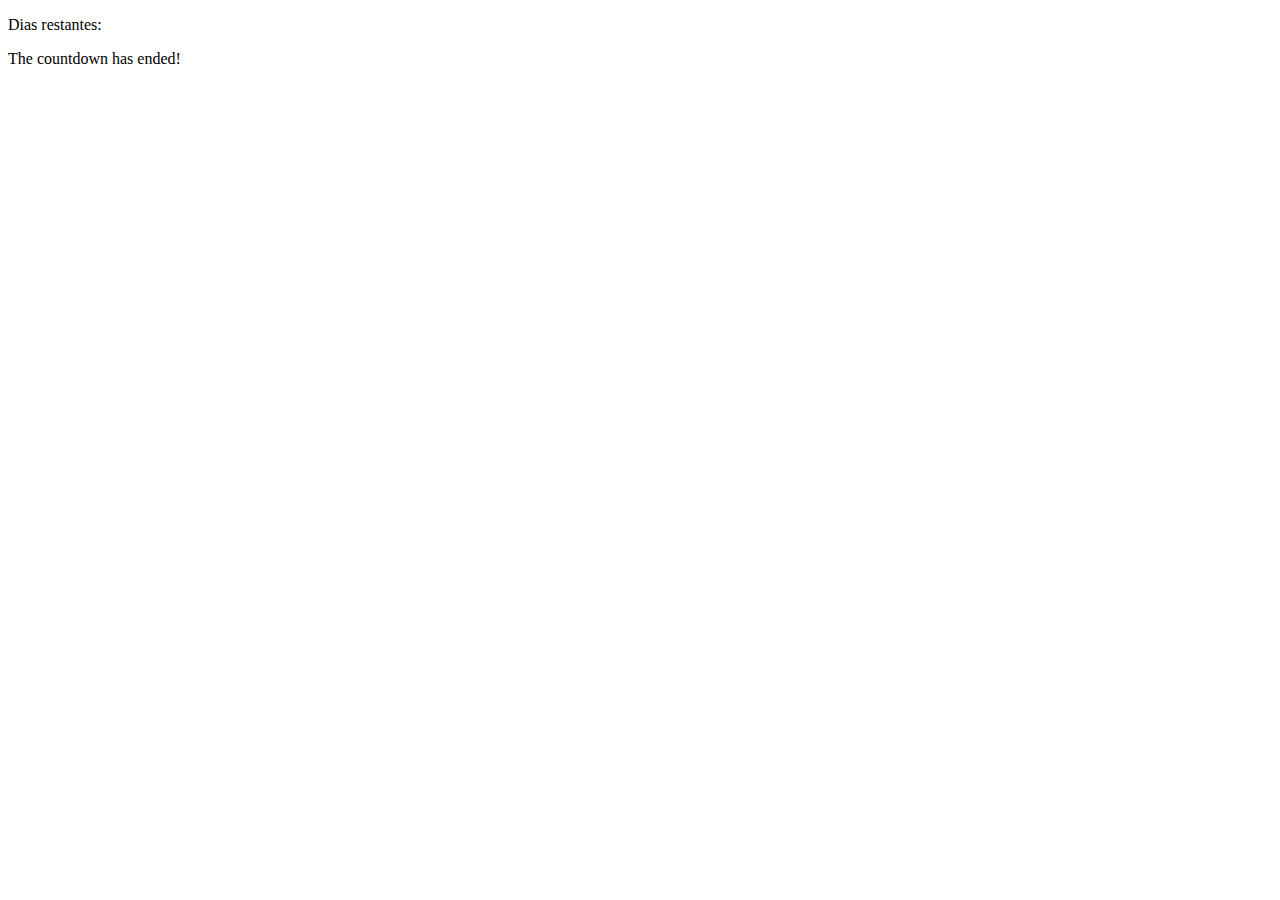
==== index.html @ 2b73c891 "alterando titulo" ====
<!DOCTYPE html>
<html lang="pt-br">

<head>
    <meta charset="UTF-8">
    <meta name="viewport" content="width=device-width, initial-scale=1.0">
    <title>Contador Regressivo de Dias</title>
</head>

<body>
    <div id="countdown">
        <p id="countdown__text">Dias restantes: </p>
        <p id="time-remaining"></p>
    </div>

    <script src="script.js"></script>
</body>

</html>
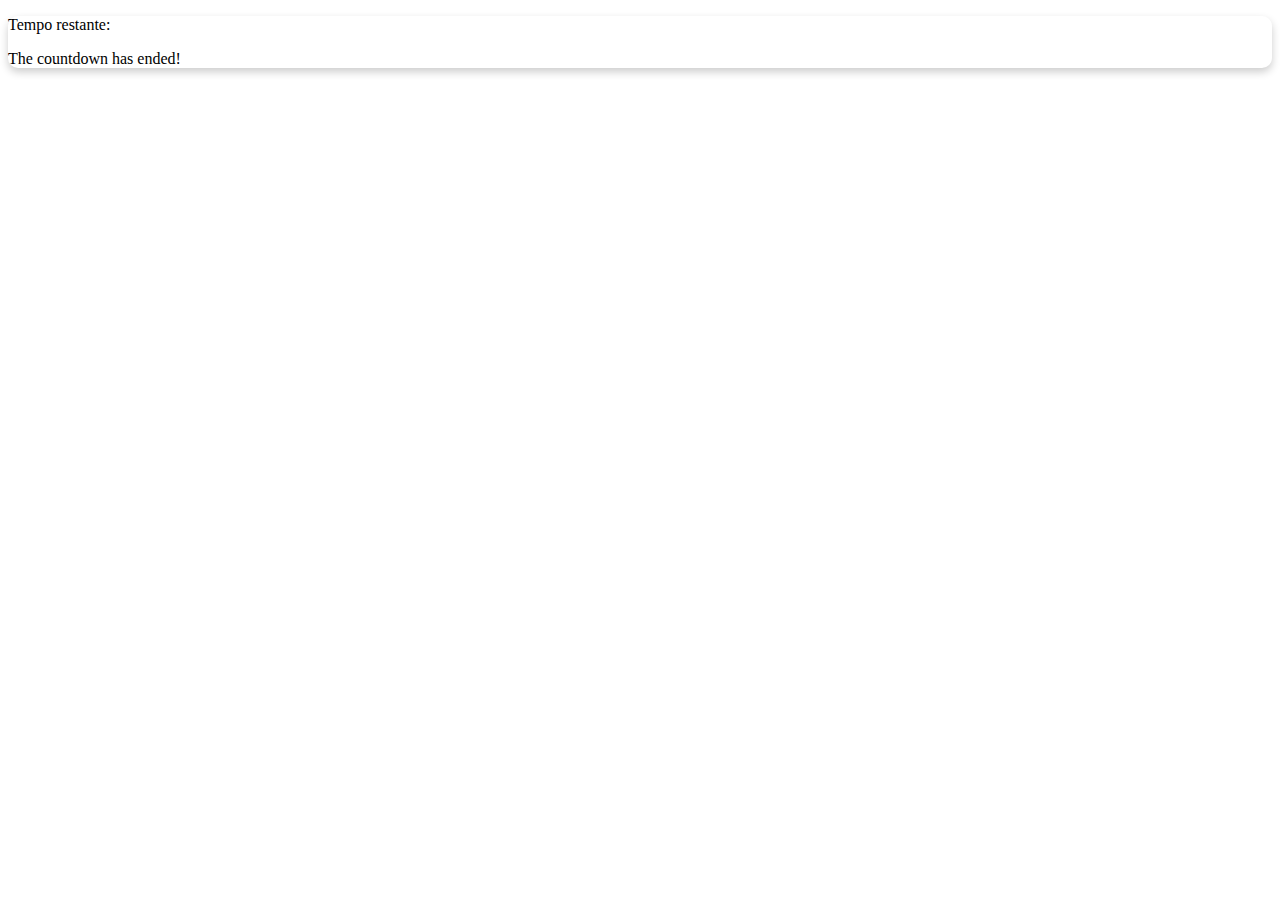
==== commit 9439abcf: "pagina de erro e estilizando contador" ====
--- a/index.html
+++ b/index.html
@@ -5,12 +5,18 @@
     <meta charset="UTF-8">
     <meta name="viewport" content="width=device-width, initial-scale=1.0">
     <title>Contador Regressivo de Dias</title>
+    <link href="https://cdn.jsdelivr.net/npm/bootstrap@5.0.2/dist/css/bootstrap.min.css" rel="stylesheet"
+        integrity="sha384-EVSTQN3/azprG1Anm3QDgpJLIm9Nao0Yz1ztcQTwFspd3yD65VohhpuuCOmLASjC" crossorigin="anonymous">
+    <link rel="stylesheet" href="style.css">
 </head>
 
-<body>
-    <div id="countdown">
-        <p id="countdown__text">Dias restantes: </p>
-        <p id="time-remaining"></p>
+<body class="d-flex justify-content-center align-items-center min-vh-100 bg-light">
+
+    <div class="card text-center" id="countdown" style="border-radius: 10px; box-shadow: 0 4px 8px rgba(0, 0, 0, 0.2);">
+        <div class="card-body">
+            <p id="countdown__text" class="fs-3 text-primary">Tempo restante:</p>
+            <div id="time-remaining" class="fs-1"></div>
+        </div>
     </div>
 
     <script src="script.js"></script>
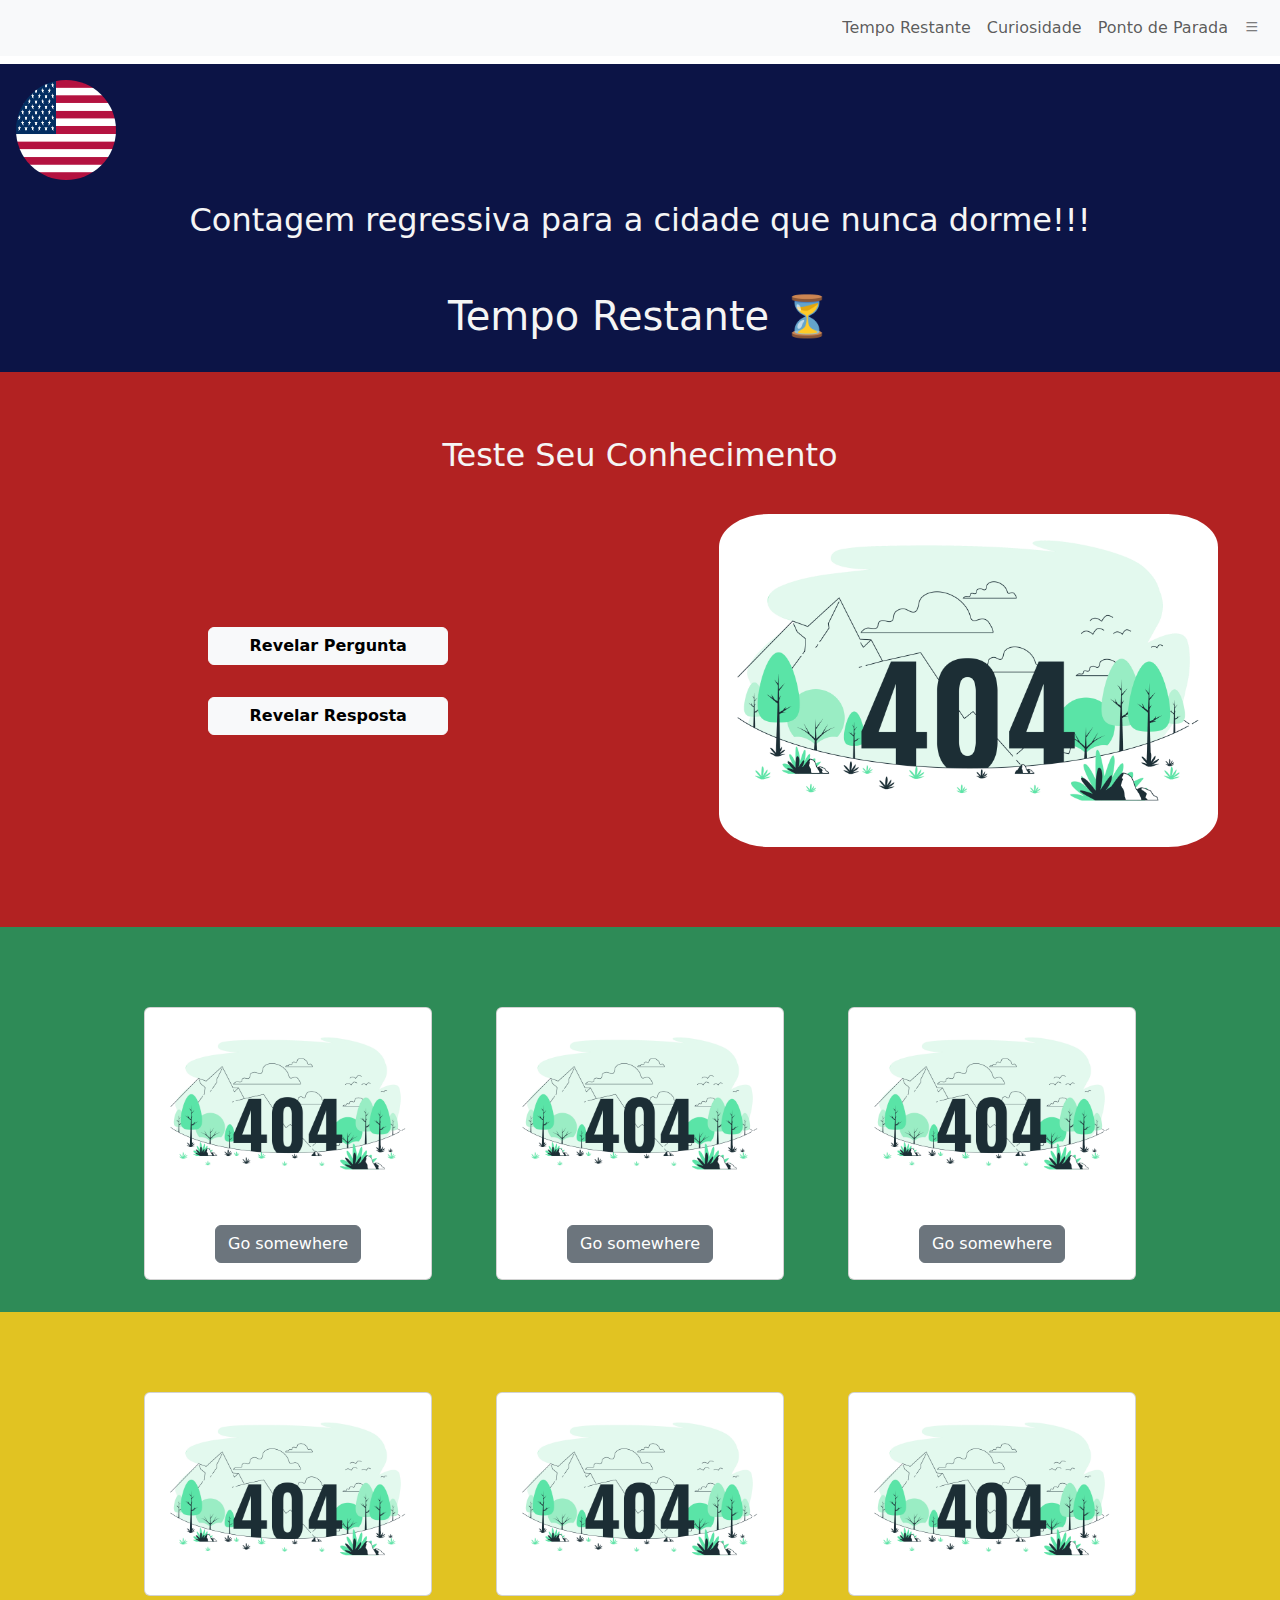
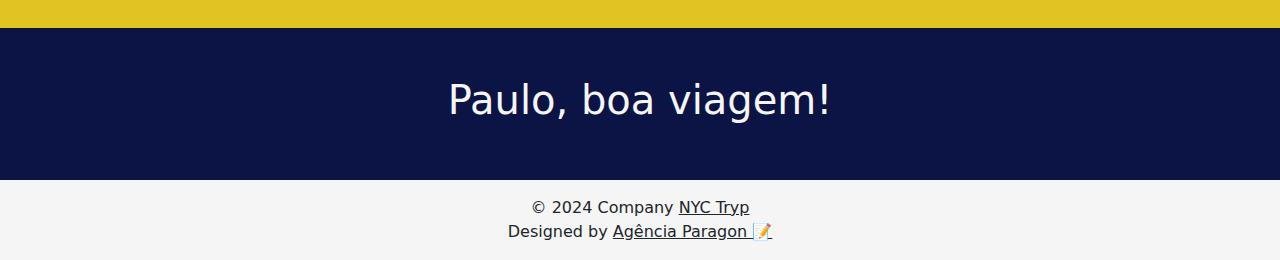
==== commit 95c8f243: "refactor" ====
--- a/index.html
+++ b/index.html
@@ -1,25 +1,138 @@
 <!DOCTYPE html>
-<html lang="pt-br">
+<html lang="en">
 
 <head>
     <meta charset="UTF-8">
     <meta name="viewport" content="width=device-width, initial-scale=1.0">
-    <title>Contador Regressivo de Dias</title>
-    <link href="https://cdn.jsdelivr.net/npm/bootstrap@5.0.2/dist/css/bootstrap.min.css" rel="stylesheet"
-        integrity="sha384-EVSTQN3/azprG1Anm3QDgpJLIm9Nao0Yz1ztcQTwFspd3yD65VohhpuuCOmLASjC" crossorigin="anonymous">
+    <title>Exemplo de Menu</title>
+    <!-- Bootstrap CSS -->
+    <link href="https://cdn.jsdelivr.net/npm/bootstrap@5.3.3/dist/css/bootstrap.min.css" rel="stylesheet"
+        integrity="sha384-QWTKZyjpPEjISv5WaRU9OFeRpok6YctnYmDr5pNlyT2bRjXh0JMhjY6hW+ALEwIH" crossorigin="anonymous">
+    <!-- Bootstrap Icon  -->
+    <link rel="stylesheet" href="https://cdn.jsdelivr.net/npm/bootstrap-icons@1.11.3/font/bootstrap-icons.min.css">
     <link rel="stylesheet" href="style.css">
 </head>
 
-<body class="d-flex justify-content-center align-items-center min-vh-100 bg-light">
+<body>
 
-    <div class="card text-center" id="countdown" style="border-radius: 10px; box-shadow: 0 4px 8px rgba(0, 0, 0, 0.2);">
-        <div class="card-body">
-            <p id="countdown__text" class="fs-3 text-primary">Tempo restante:</p>
-            <div id="time-remaining" class="fs-1"></div>
+    <!-- Navbar Inicio-->
+    <nav class="navbar fixed-top justify-content navbar-expand-lg navbar-light bg-light">
+        <div class="container-fluid justify-content-end">
+            <button class="navbar-toggler" type="button" data-bs-toggle="collapse" data-bs-target="#navbarNavAltMarkup"
+                aria-controls="navbarNavAltMarkup" aria-expanded="false" aria-label="Toggle navigation">
+                <span class="navbar-toggler-icon"></span>
+            </button>
+            <div class="collapse navbar-collapse" id="navbarNavAltMarkup">
+                <div class="navbar-nav ms-auto"> <!-- Adicionado ms-auto aqui -->
+                    <a class="nav-link" href="#divConteudo1">Tempo Restante</a>
+                    <a class="nav-link" href="#divConteudo2">Curiosidade</a>
+                    <a class="nav-link" href="#divConteudo3">Ponto de Parada</a>
+                    <a class="nav-link" href="#pontoDeParada"><i class="bi bi-list"></i></a>
+
+                </div>
+            </div>
+        </div>
+    </nav>
+    <!-- Navbar Fim-->
+    <!-- Conteúdo 1 Inicio -->
+
+    <div id="divConteudo1">
+        <div id="divConteudo1_foto">
+            <img src="assets/flag.png" alt="imagem bandeira">
+        </div>
+        <div id="divConteudo1_paragrafo">
+            <p>Contagem regressiva para a cidade que nunca dorme!!!</p>
+        </div>
+        <div id="divConteudo1_TempoRestante">
+            <div>
+                <h1>Tempo Restante ⏳</h1>
+            </div>
+        </div>
+    </div>
+    <!-- Conteúdo 1 Fim -->
+
+    <!-- Conteúdo 2 Inicio -->
+
+    <div id="divConteudo2">
+        <div>
+            <h2>Teste Seu Conhecimento</h2>
+        </div>
+        <div id="divConteudo2_QA">
+            <div id="divConteudo2_QA_Botoes">
+                <button type="button" class="btn btn-light">Revelar Pergunta</button>
+                <button type="button" class="btn btn-light">Revelar Resposta</button>
+
+            </div>
+            <div id="divConteudo2_QA_Img">
+                <img src="assets/404.jpg" alt="">
+            </div>
+        </div>
+    </div>
+    <!-- Conteúdo 2 Fim -->
+
+    <!-- Conteúdo 3 Inicio -->
+
+    <div id="divConteudo3">
+        <div class="card" style="width: 18rem;">
+            <img src="assets/404.jpg" class="card-img-top" alt="...">
+            <div class="card-body">
+                <a href="#" class="btn btn-secondary">Go somewhere</a>
+            </div>
+        </div>
+        <div class="card" style="width: 18rem;">
+            <img src="assets/404.jpg" class="card-img-top" alt="...">
+            <div class="card-body">
+                <a href="#" class="btn btn-secondary">Go somewhere</a>
+            </div>
+        </div>
+        <div class="card" style="width: 18rem;">
+            <img src="assets/404.jpg" class="card-img-top" alt="...">
+            <div class="card-body">
+                <a href="#" class="btn btn-secondary">Go somewhere</a>
+            </div>
         </div>
     </div>
 
-    <script src="script.js"></script>
+    <!-- Conteúdo 3 Fim -->
+
+    <!-- Conteúdo 4 Inicio -->
+    <div id="divConteudo4">
+        <div class="card" style="width: 18rem;">
+            <img src="assets/404.jpg" class="card-img-top" alt="...">
+        </div>
+        <div class="card" style="width: 18rem;">
+            <img src="assets/404.jpg" class="card-img-top" alt="...">
+        </div>
+        <div class="card" style="width: 18rem;">
+            <img src="assets/404.jpg" class="card-img-top" alt="...">
+        </div>
+    </div>
+    <!-- Conteúdo 4 Fim -->
+
+    <!-- Conteúdo 5 Inicio -->
+    <div id="divConteudo5">
+        <h1>Paulo, boa viagem!</h1>
+    </div>
+    <!-- Conteúdo 5 Fim -->
+
+
+    <!-- Footer -->
+    <footer class="bg-light text-center text-lg-start" id>
+        <div class="text-center p-3" id="footer">
+            <div>
+                © 2024 Company
+                <a class="text-dark" href="https://github.com/ohenriques/deltanyc">NYC Tryp</a>
+            </div>
+            <div>Designed by
+                <a class="text-dark" href="https://www.instagram.com/agencia.paragon/"> Agência Paragon 📝</a>
+            </div>
+        </div>
+    </footer>
+
+    <!-- js import -->
+    <script src="https://cdn.jsdelivr.net/npm/bootstrap@5.3.3/dist/js/bootstrap.bundle.min.js"
+        integrity="sha384-YvpcrYf0tY3lHB60NNkmXc5s9fDVZLESaAA55NDzOxhy9GkcIdslK1eN7N6jIeHz"
+        crossorigin="anonymous"></script>
 </body>
 
 </html>--- a/style.css
+++ b/style.css
@@ -0,0 +1,172 @@
+@import url("https://cdn.jsdelivr.net/npm/bootstrap-icons@1.11.3/font/bootstrap-icons.min.css");
+
+body {
+    /* background-color: red; */
+}
+
+.fixed-nav {
+    position: fixed;
+    top: 0;
+    width: 100%;
+    z-index: 1000;
+}
+
+#divConteudo1 {
+    display: flex;
+    align-items: center;
+    flex-direction: column;
+    background-color: #0C1446;
+    margin-top: 4rem;
+}
+
+#divConteudo1_foto {
+    display: flex;
+    width: 100%;
+    /* background-color: pink; */
+}
+
+#divConteudo1_foto>img {
+    margin: 1rem;
+    border-radius: 50%;
+    width: 100px;
+    height: 100px;
+}
+
+#divConteudo1_paragrafo {
+    /* background-color: blue; */
+    font-size: 2rem;
+    color: whitesmoke;
+}
+
+#divConteudo1_TempoRestante>div>h1 {
+    margin-top: 2rem;
+    margin-bottom: 2rem;
+
+    color: whitesmoke;
+
+}
+
+#divConteudo2 {
+    display: flex;
+    align-items: center;
+    flex-direction: column;
+    background-color: #B22222;
+}
+
+#divConteudo2>div>h2 {
+    color: whitesmoke;
+    margin-top: 4rem;
+}
+
+#divConteudo2_QA {
+    background-color: #B22222;
+    display: flex;
+    flex-direction: row;
+    justify-content: space-between;
+    width: 100%;
+    margin-top: 2rem;
+    margin-bottom: 5rem;
+}
+
+#divConteudo2_QA_Botoes {
+    display: flex;
+    flex-direction: column;
+    justify-content: center;
+    align-items: center;
+    padding: 2rem;
+    width: 100%;
+
+}
+
+#divConteudo2_QA_Botoes>button {
+    margin: 1rem;
+    width: 15rem;
+    font-weight: bold;
+}
+
+#divConteudo2_QA_Img {
+    display: flex;
+    flex-direction: column;
+    justify-content: center;
+    align-items: center;
+    width: 100%;
+
+}
+
+#divConteudo2_QA_Img>img {
+    display: flex;
+    flex-direction: column;
+    justify-content: center;
+    align-items: center;
+    width: 80%;
+    border-radius: 10%;
+}
+
+#divConteudo3 {
+    display: flex;
+    align-items: center;
+    justify-content: center;
+    flex-direction: row;
+    background-color: #2E8B57;
+    padding-top: 3rem;
+}
+
+#divConteudo3>div {
+    display: flex;
+    flex-direction: column;
+    justify-content: center;
+    align-items: center;
+    margin: 2rem;
+}
+
+#divConteudo3>div>img {
+    border-radius: 10%;
+    padding: 1rem;
+}
+
+#divConteudo4 {
+    display: flex;
+    align-items: center;
+    justify-content: center;
+    flex-direction: row;
+    background-color: #E1C322;
+    padding-top: 3rem;
+}
+
+#divConteudo4>div {
+    display: flex;
+    flex-direction: column;
+    justify-content: center;
+    align-items: center;
+    margin: 2rem;
+}
+
+#divConteudo4>div>img {
+    border-radius: 10%;
+    padding: 1rem;
+}
+
+#divConteudo5{
+    display: flex;
+    align-items: center;
+    justify-content: center;
+    flex-direction: column;
+    background-color: #0C1446;
+    padding-top: 3rem;
+    padding-bottom: 3rem;
+    color: whitesmoke;
+
+}
+#footer{
+    background-color: whitesmoke;
+}
+
+#footer>div>a:hover{
+    text-decoration: none;
+    background-color: purple;
+}
+
+body.fixed-nav-padding {
+    padding-top: 60px;
+    /* Ajuste conforme a altura da sua navbar */
+}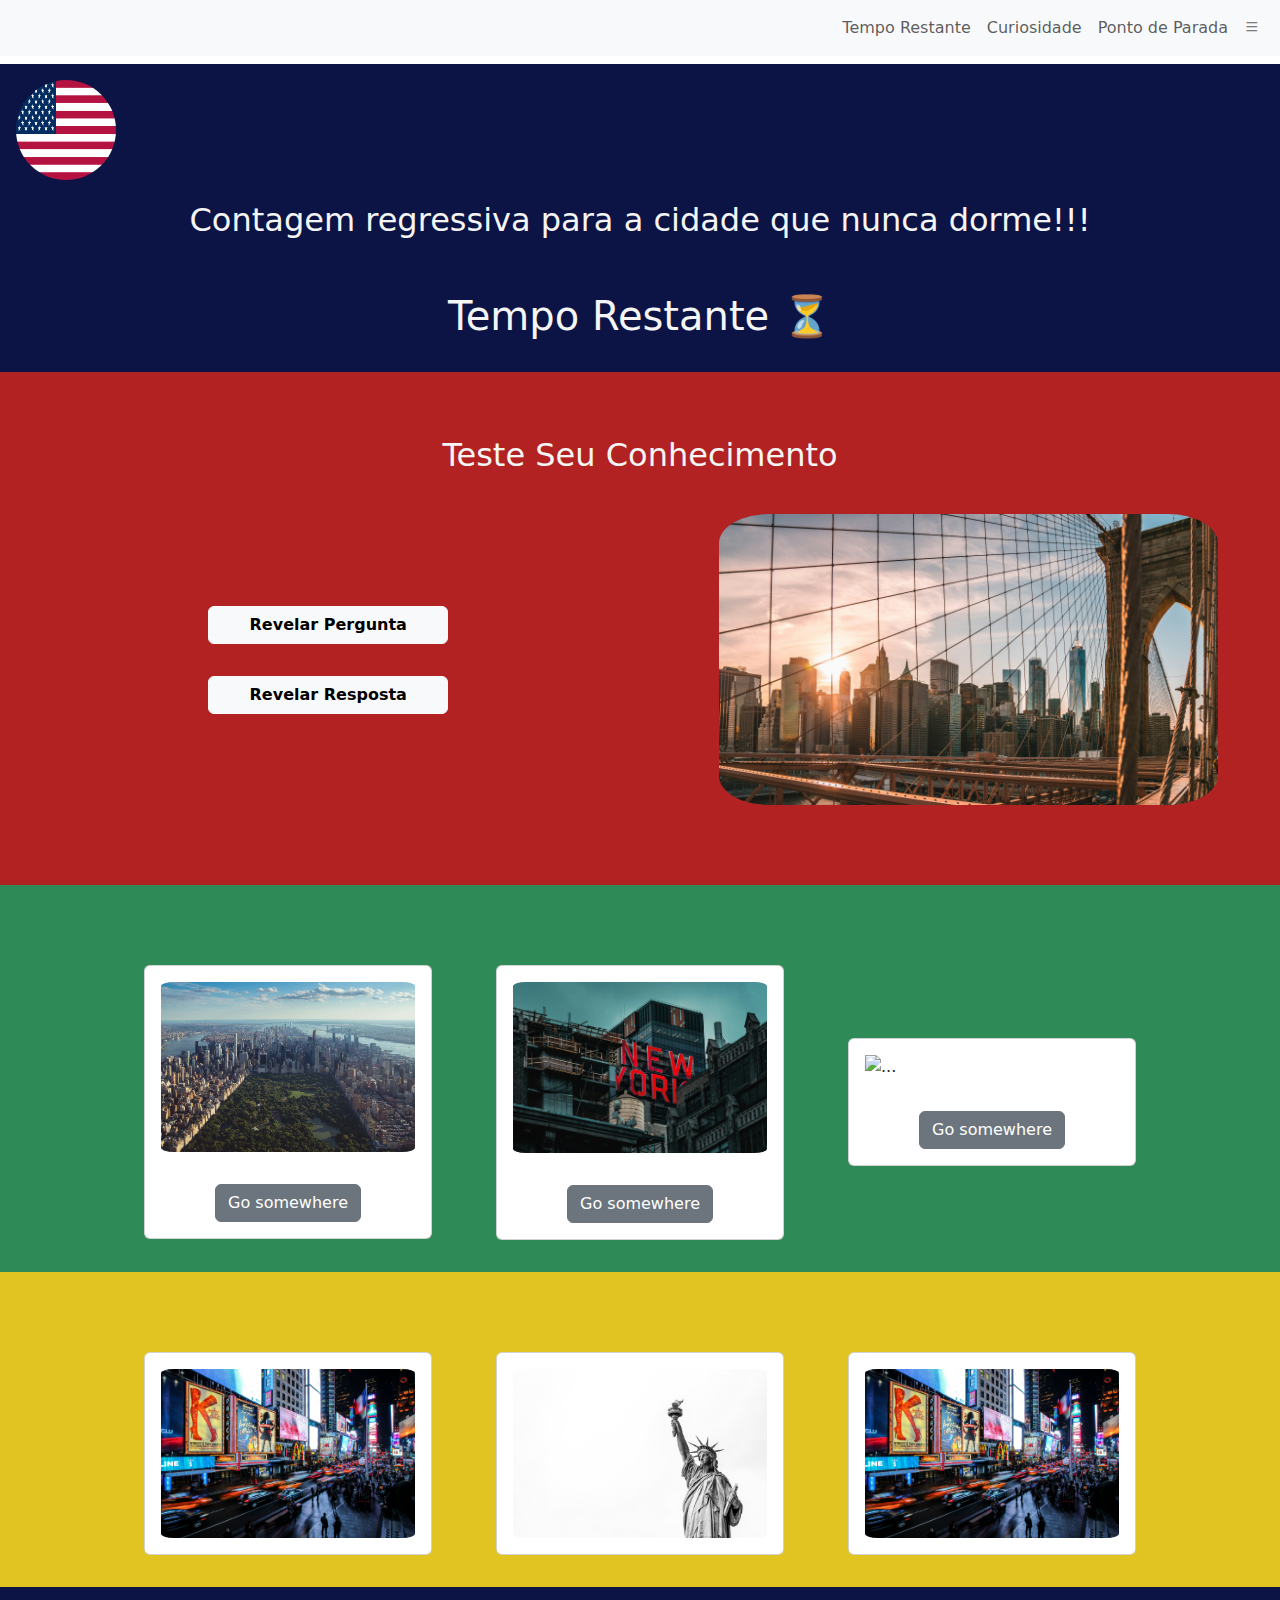
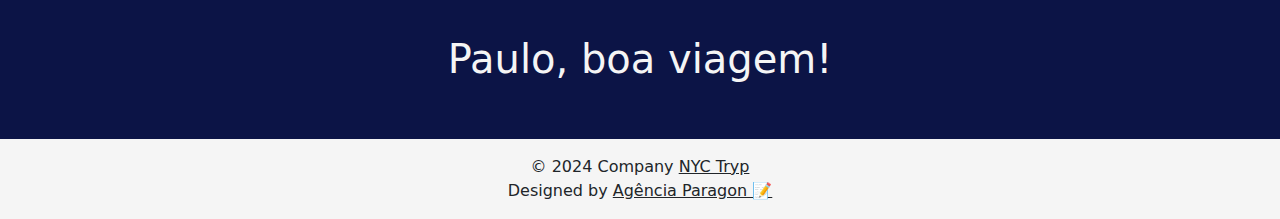
==== commit 2bbb8772: "update imgs" ====
--- a/index.html
+++ b/index.html
@@ -64,7 +64,7 @@
 
             </div>
             <div id="divConteudo2_QA_Img">
-                <img src="assets/404.jpg" alt="">
+                <img src="assets/img0.jpg" alt="">
             </div>
         </div>
     </div>
@@ -74,19 +74,19 @@
 
     <div id="divConteudo3">
         <div class="card" style="width: 18rem;">
-            <img src="assets/404.jpg" class="card-img-top" alt="...">
+            <img src="assets/img2.jpg" class="card-img-top" alt="...">
             <div class="card-body">
                 <a href="#" class="btn btn-secondary">Go somewhere</a>
             </div>
         </div>
         <div class="card" style="width: 18rem;">
-            <img src="assets/404.jpg" class="card-img-top" alt="...">
+            <img src="assets/img3.jpg" class="card-img-top" alt="...">
             <div class="card-body">
                 <a href="#" class="btn btn-secondary">Go somewhere</a>
             </div>
         </div>
         <div class="card" style="width: 18rem;">
-            <img src="assets/404.jpg" class="card-img-top" alt="...">
+            <img src="assets/img5.jpg" class="card-img-top" alt="...">
             <div class="card-body">
                 <a href="#" class="btn btn-secondary">Go somewhere</a>
             </div>
@@ -98,13 +98,13 @@
     <!-- Conteúdo 4 Inicio -->
     <div id="divConteudo4">
         <div class="card" style="width: 18rem;">
-            <img src="assets/404.jpg" class="card-img-top" alt="...">
+            <img src="assets/img7.jpg" class="card-img-top" alt="...">
         </div>
         <div class="card" style="width: 18rem;">
-            <img src="assets/404.jpg" class="card-img-top" alt="...">
+            <img src="assets/img8.jpg" class="card-img-top" alt="...">
         </div>
         <div class="card" style="width: 18rem;">
-            <img src="assets/404.jpg" class="card-img-top" alt="...">
+            <img src="assets/img7.jpg" class="card-img-top" alt="...">
         </div>
     </div>
     <!-- Conteúdo 4 Fim -->
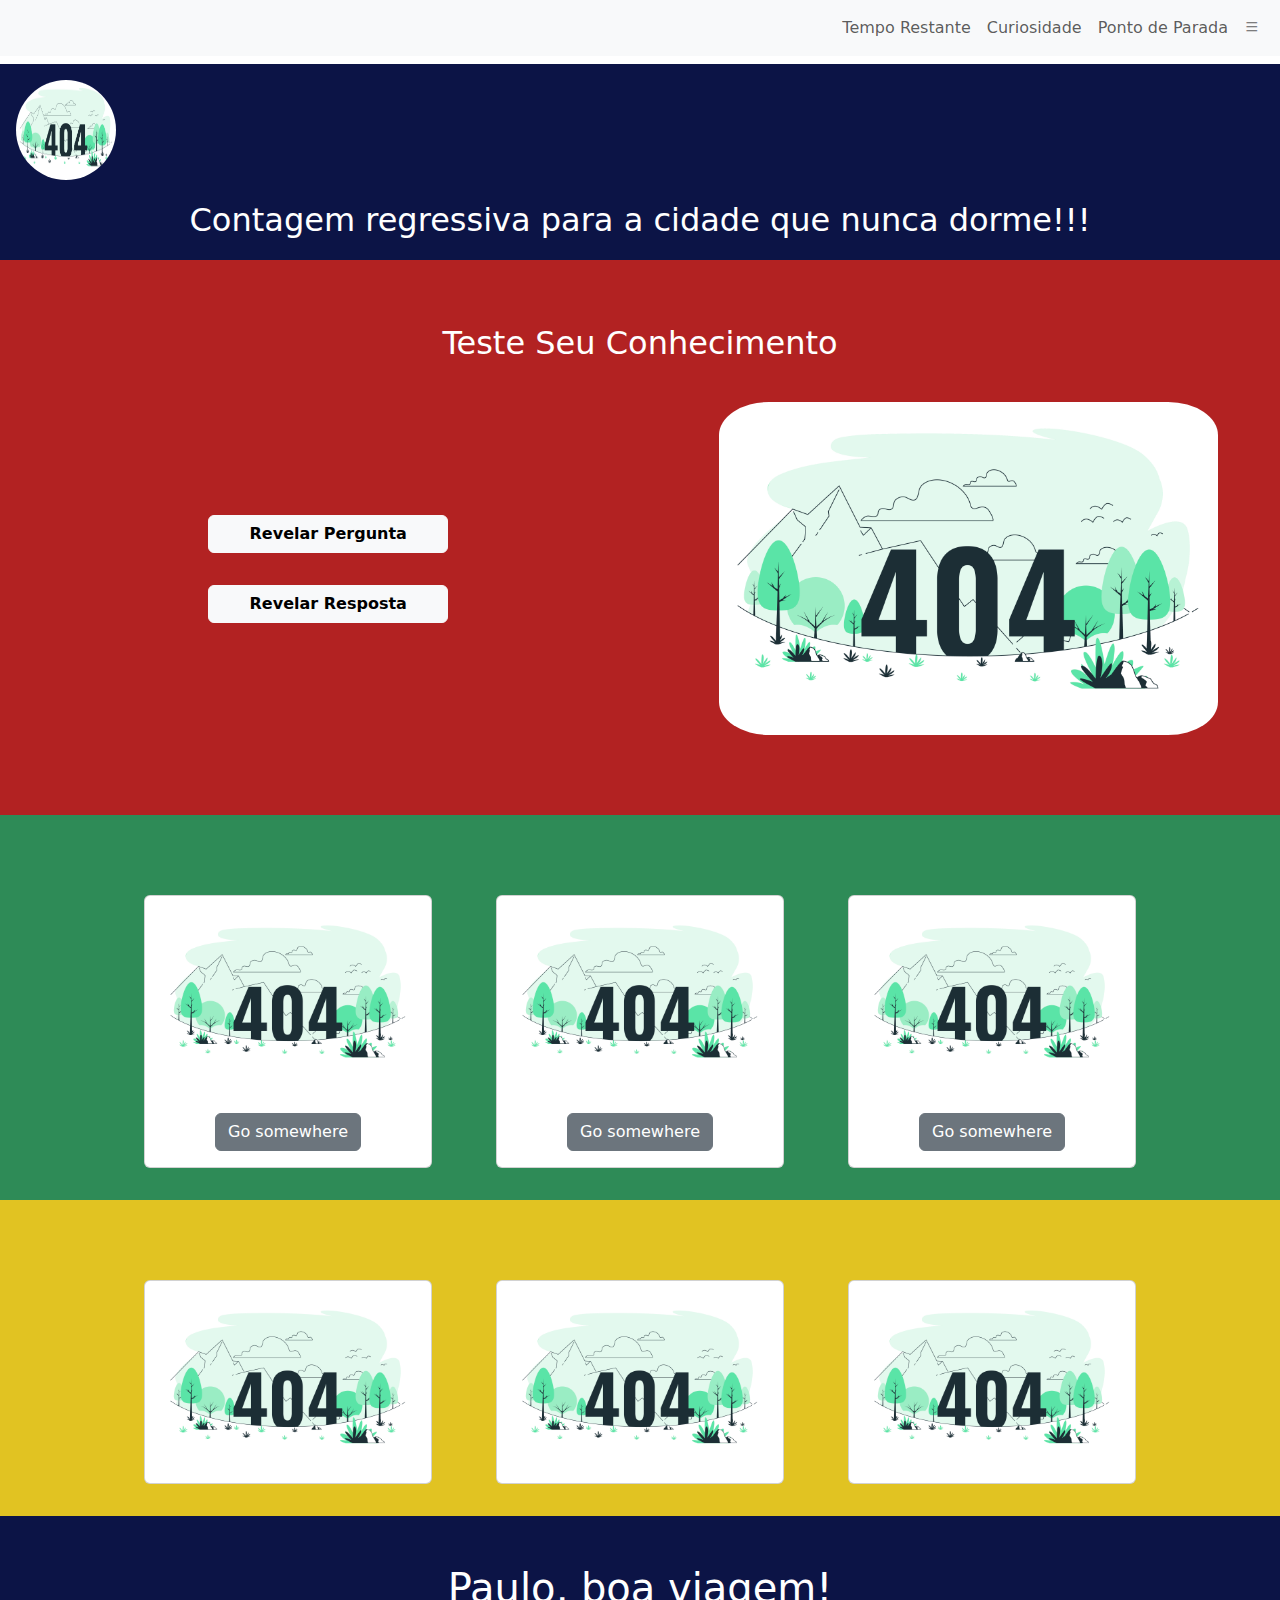
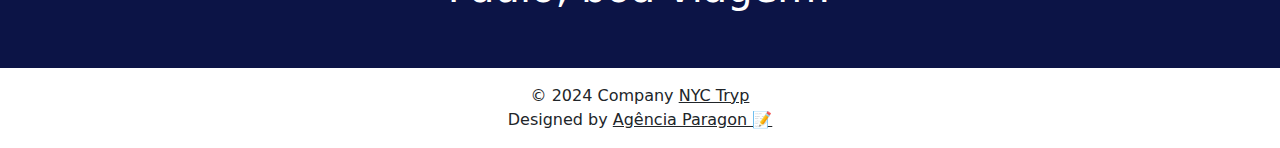
==== commit 1f8d3c05: "removendo as imgs" ====
--- a/index.html
+++ b/index.html
@@ -38,14 +38,13 @@
 
     <div id="divConteudo1">
         <div id="divConteudo1_foto">
-            <img src="assets/flag.png" alt="imagem bandeira">
+            <img src="assets/404.jpg" alt="imagem bandeira">
         </div>
         <div id="divConteudo1_paragrafo">
             <p>Contagem regressiva para a cidade que nunca dorme!!!</p>
         </div>
         <div id="divConteudo1_TempoRestante">
             <div>
-                <h1>Tempo Restante ⏳</h1>
             </div>
         </div>
     </div>
@@ -64,7 +63,7 @@
 
             </div>
             <div id="divConteudo2_QA_Img">
-                <img src="assets/img0.jpg" alt="">
+                <img src="assets/404.jpg" alt="">
             </div>
         </div>
     </div>
@@ -74,19 +73,19 @@
 
     <div id="divConteudo3">
         <div class="card" style="width: 18rem;">
-            <img src="assets/img2.jpg" class="card-img-top" alt="...">
+            <img src="assets/404.jpg" class="card-img-top" alt="...">
             <div class="card-body">
                 <a href="#" class="btn btn-secondary">Go somewhere</a>
             </div>
         </div>
         <div class="card" style="width: 18rem;">
-            <img src="assets/img3.jpg" class="card-img-top" alt="...">
+            <img src="assets/404.jpg" class="card-img-top" alt="...">
             <div class="card-body">
                 <a href="#" class="btn btn-secondary">Go somewhere</a>
             </div>
         </div>
         <div class="card" style="width: 18rem;">
-            <img src="assets/img5.jpg" class="card-img-top" alt="...">
+            <img src="assets/404.jpg" class="card-img-top" alt="...">
             <div class="card-body">
                 <a href="#" class="btn btn-secondary">Go somewhere</a>
             </div>
@@ -98,13 +97,13 @@
     <!-- Conteúdo 4 Inicio -->
     <div id="divConteudo4">
         <div class="card" style="width: 18rem;">
-            <img src="assets/img7.jpg" class="card-img-top" alt="...">
+            <img src="assets/404.jpg" class="card-img-top" alt="...">
         </div>
         <div class="card" style="width: 18rem;">
-            <img src="assets/img8.jpg" class="card-img-top" alt="...">
+            <img src="assets/404.jpg" class="card-img-top" alt="...">
         </div>
         <div class="card" style="width: 18rem;">
-            <img src="assets/img7.jpg" class="card-img-top" alt="...">
+            <img src="assets/404.jpg" class="card-img-top" alt="...">
         </div>
     </div>
     <!-- Conteúdo 4 Fim -->
--- a/style.css
+++ b/style.css
@@ -35,14 +35,14 @@
 #divConteudo1_paragrafo {
     /* background-color: blue; */
     font-size: 2rem;
-    color: whitesmoke;
+    color: #FFFFFF;
 }
 
 #divConteudo1_TempoRestante>div>h1 {
     margin-top: 2rem;
     margin-bottom: 2rem;
 
-    color: whitesmoke;
+    color: #FFFFFF;
 
 }
 
@@ -54,7 +54,7 @@
 }
 
 #divConteudo2>div>h2 {
-    color: whitesmoke;
+    color: #FFFFFF;
     margin-top: 4rem;
 }
 
@@ -154,11 +154,11 @@
     background-color: #0C1446;
     padding-top: 3rem;
     padding-bottom: 3rem;
-    color: whitesmoke;
+    color: #FFFFFF;
 
 }
 #footer{
-    background-color: whitesmoke;
+    background-color: #FFFFFF;
 }
 
 #footer>div>a:hover{
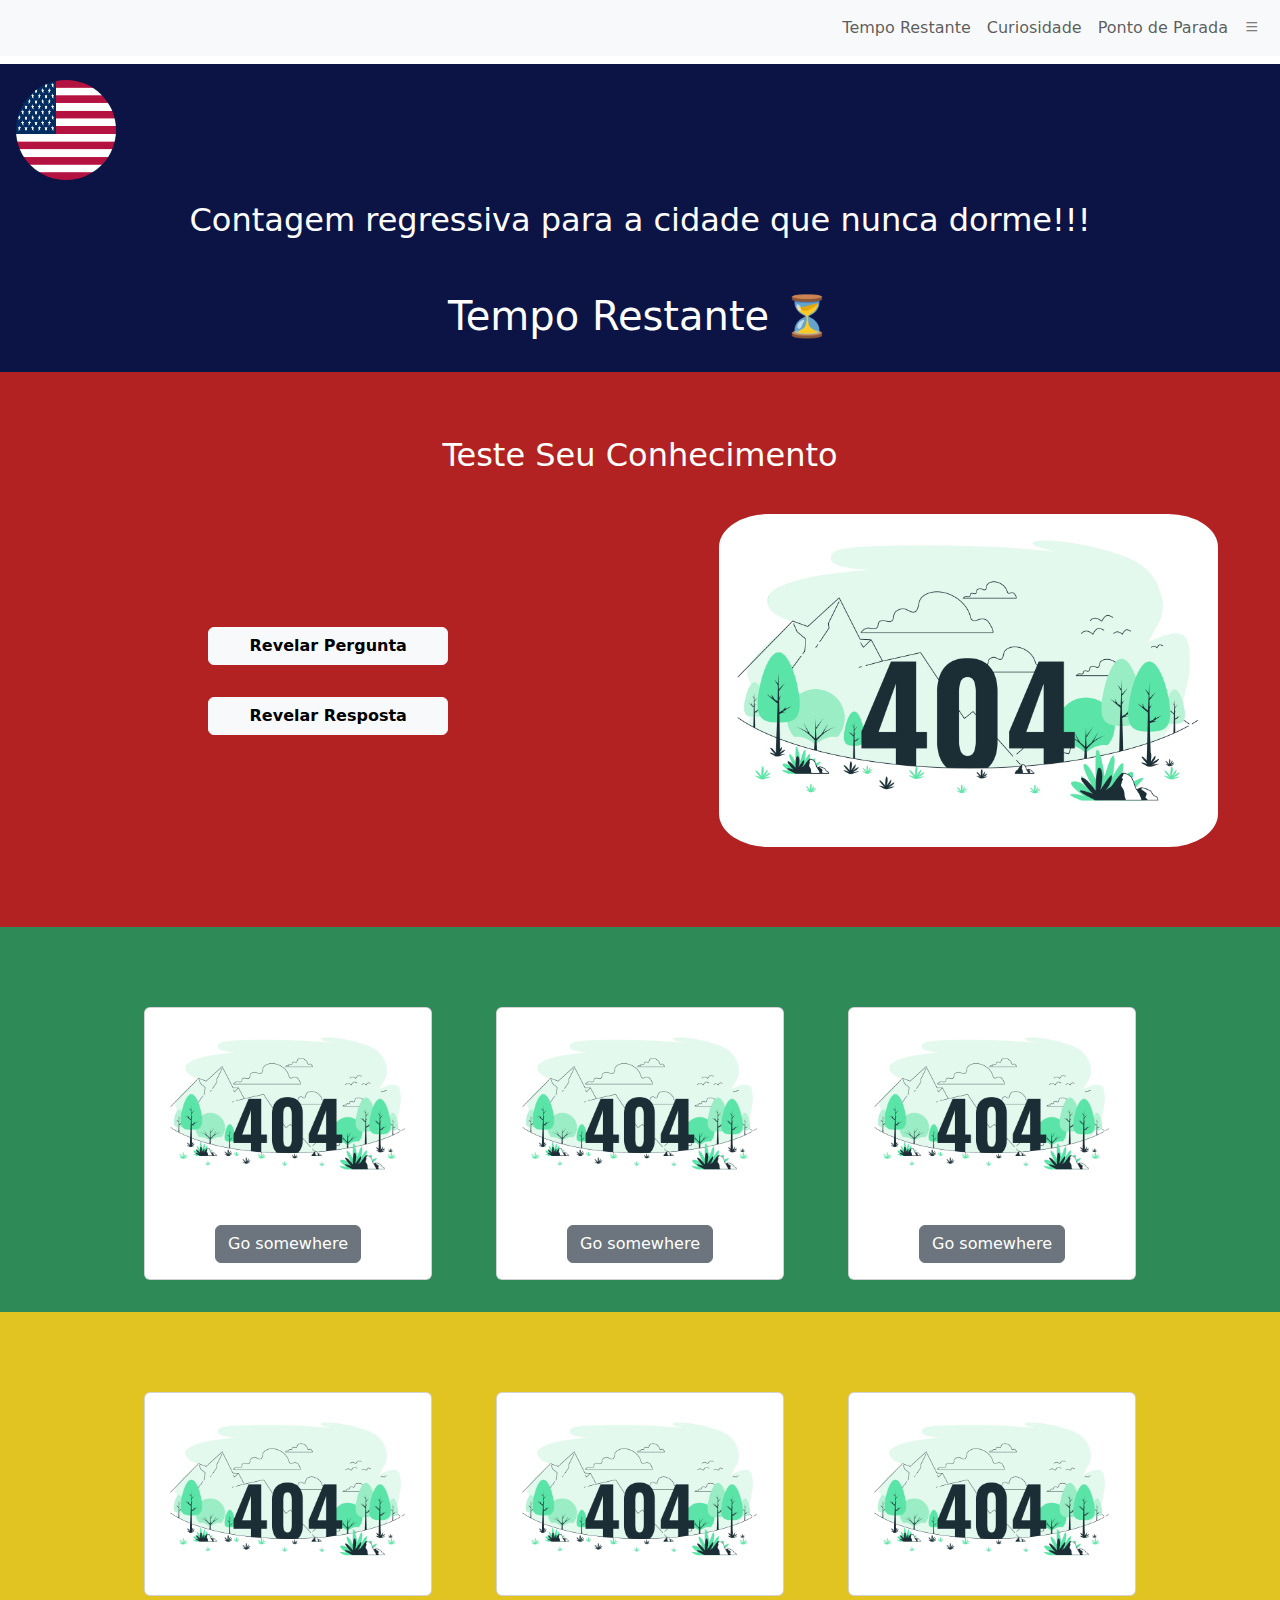
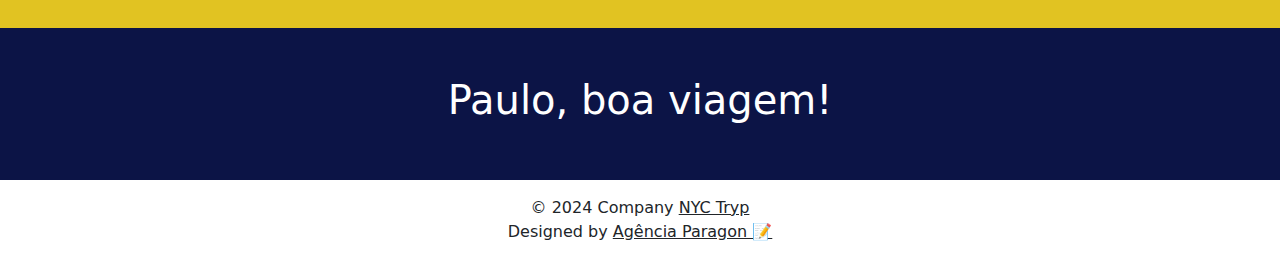
==== commit 07ffb432: "update" ====
--- a/index.html
+++ b/index.html
@@ -38,13 +38,14 @@
 
     <div id="divConteudo1">
         <div id="divConteudo1_foto">
-            <img src="assets/404.jpg" alt="imagem bandeira">
+            <img src="assets/flag.png" alt="imagem bandeira">
         </div>
         <div id="divConteudo1_paragrafo">
             <p>Contagem regressiva para a cidade que nunca dorme!!!</p>
         </div>
         <div id="divConteudo1_TempoRestante">
             <div>
+                <h1>Tempo Restante ⏳</h1>
             </div>
         </div>
     </div>
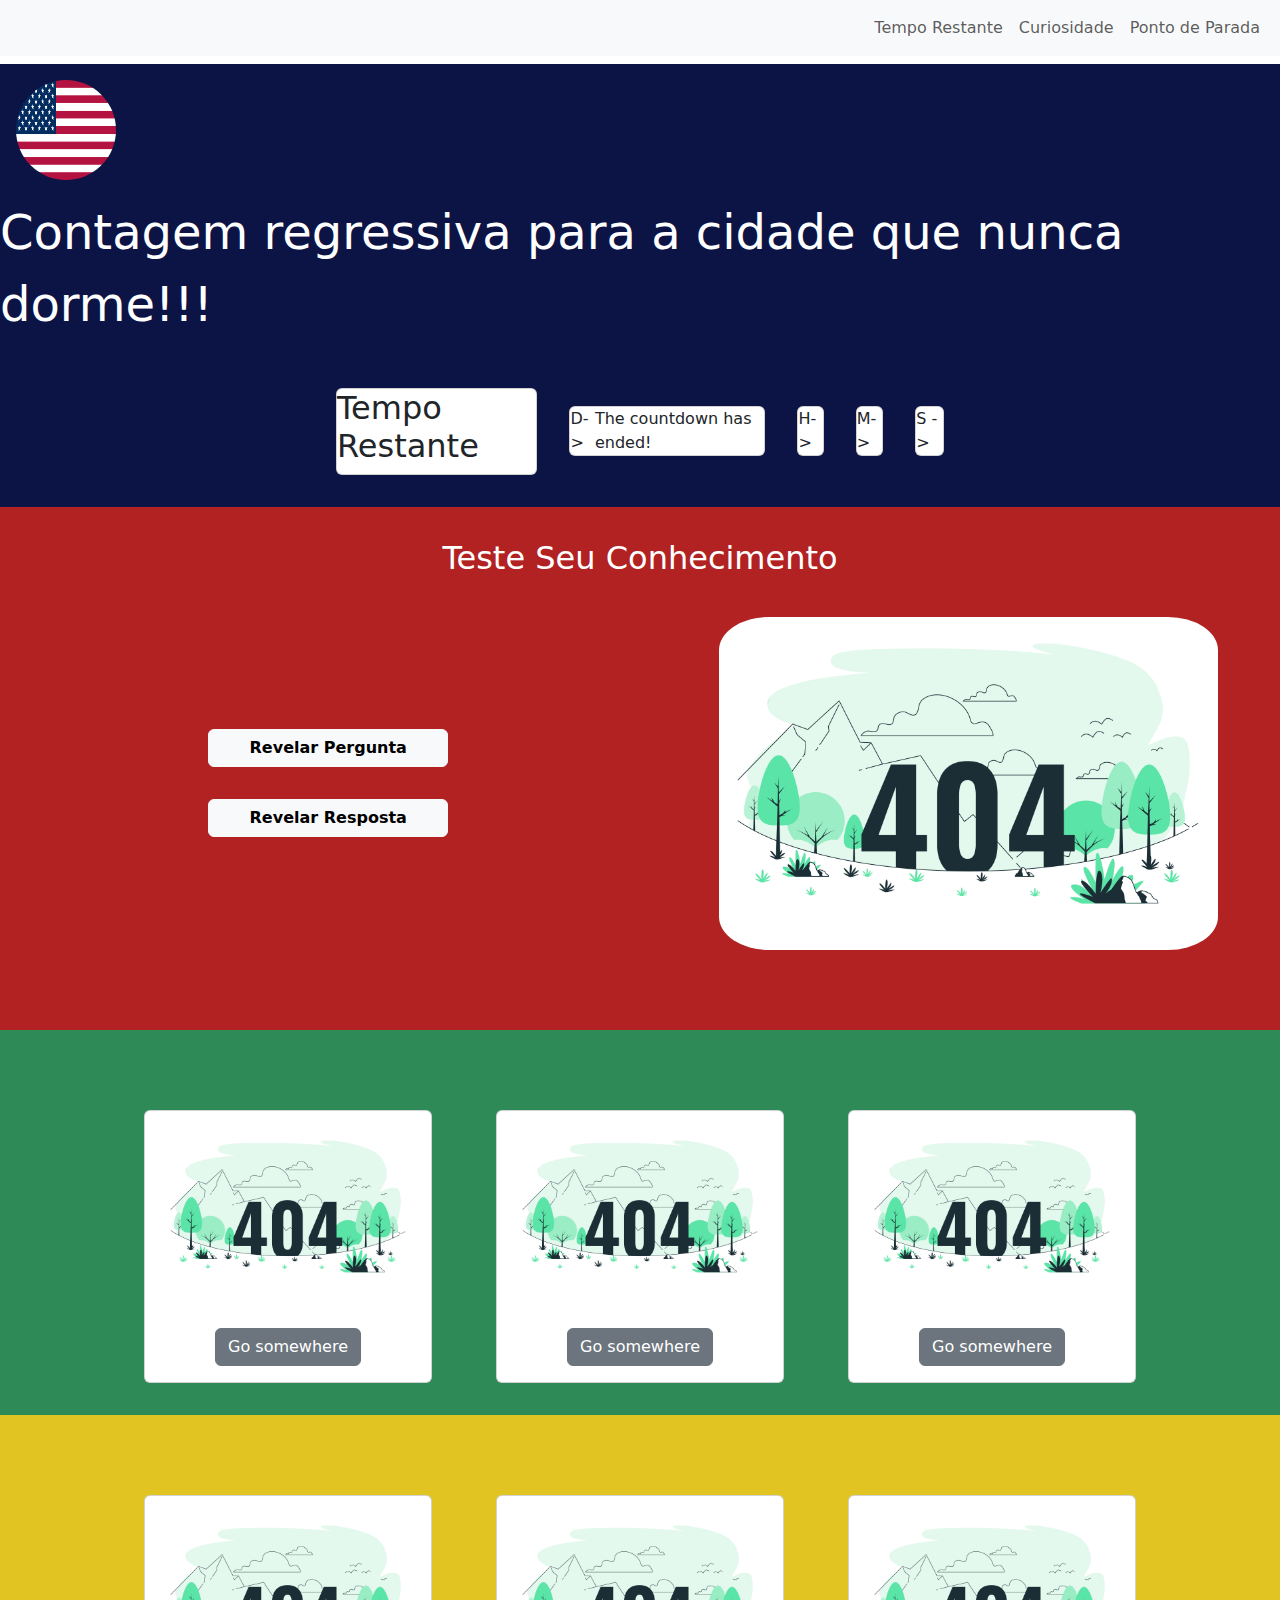
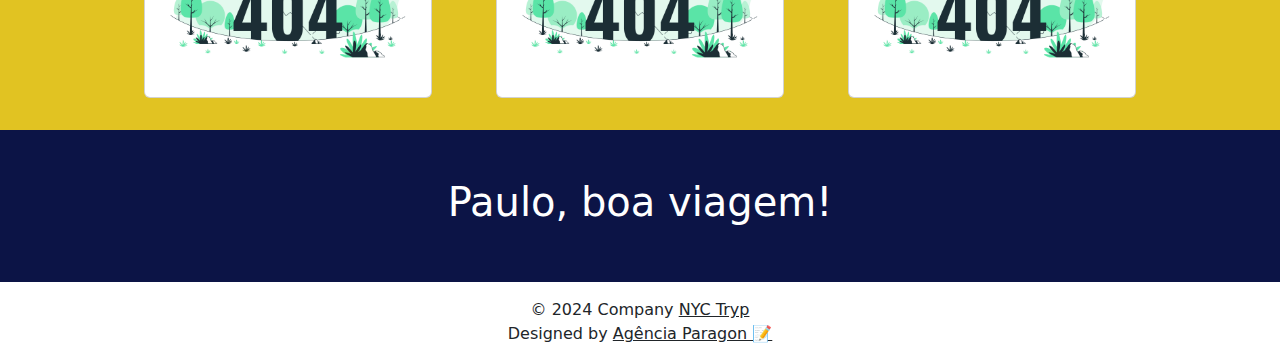
==== commit 0aa2f213: "Implementando contador" ====
--- a/index.html
+++ b/index.html
@@ -1,5 +1,5 @@
 <!DOCTYPE html>
-<html lang="en">
+<html lang="pt/br">
 
 <head>
     <meta charset="UTF-8">
@@ -27,8 +27,6 @@
                     <a class="nav-link" href="#divConteudo1">Tempo Restante</a>
                     <a class="nav-link" href="#divConteudo2">Curiosidade</a>
                     <a class="nav-link" href="#divConteudo3">Ponto de Parada</a>
-                    <a class="nav-link" href="#pontoDeParada"><i class="bi bi-list"></i></a>
-
                 </div>
             </div>
         </div>
@@ -44,10 +42,30 @@
             <p>Contagem regressiva para a cidade que nunca dorme!!!</p>
         </div>
         <div id="divConteudo1_TempoRestante">
-            <div>
-                <h1>Tempo Restante ⏳</h1>
+            <div class="card">
+                <h2>Tempo Restante</h2>
+            </div>
+            <div class="card">
+                D->
+                <span id="timeRemaining_days"></span>
+            </div>
+
+            <div class="card">
+                H->
+                <span id="timeRemaining_hours"></span>
+            </div>
+
+            <div class="card">
+                M->
+                <span id="timeRemaining_minutes"></span>
+            </div>
+
+            <div class="card">
+                S -> 
+                <span id="timeRemaining_seconds"></span>
             </div>
         </div>
+    </div>
     </div>
     <!-- Conteúdo 1 Fim -->
 
@@ -133,6 +151,8 @@
     <script src="https://cdn.jsdelivr.net/npm/bootstrap@5.3.3/dist/js/bootstrap.bundle.min.js"
         integrity="sha384-YvpcrYf0tY3lHB60NNkmXc5s9fDVZLESaAA55NDzOxhy9GkcIdslK1eN7N6jIeHz"
         crossorigin="anonymous"></script>
+
+    <script src="script.js"></script>
 </body>
 
 </html>--- a/style.css
+++ b/style.css
@@ -34,16 +34,27 @@
 
 #divConteudo1_paragrafo {
     /* background-color: blue; */
-    font-size: 2rem;
+    font-size: 3rem;
     color: #FFFFFF;
 }
 
-#divConteudo1_TempoRestante>div>h1 {
-    margin-top: 2rem;
-    margin-bottom: 2rem;
 
-    color: #FFFFFF;
+#divConteudo1_TempoRestante {
+    display: flex;
+    width: 50%;
+    align-items: center;
+    justify-content: space-evenly;
+    margin: 1rem;
+    flex-direction: row;
+}
 
+#divConteudo1_TempoRestante>div {
+    display: flex;
+    flex-direction: row;
+    align-items: center;
+    justify-content: center;
+    margin: 1rem;
+    /* background-color: pink; */
 }
 
 #divConteudo2 {
@@ -55,7 +66,8 @@
 
 #divConteudo2>div>h2 {
     color: #FFFFFF;
-    margin-top: 4rem;
+    margin-top: 2rem;
+    margin-left: 0px;
 }
 
 #divConteudo2_QA {
@@ -146,7 +158,7 @@
     padding: 1rem;
 }
 
-#divConteudo5{
+#divConteudo5 {
     display: flex;
     align-items: center;
     justify-content: center;
@@ -157,11 +169,12 @@
     color: #FFFFFF;
 
 }
-#footer{
+
+#footer {
     background-color: #FFFFFF;
 }
 
-#footer>div>a:hover{
+#footer>div>a:hover {
     text-decoration: none;
     background-color: purple;
 }
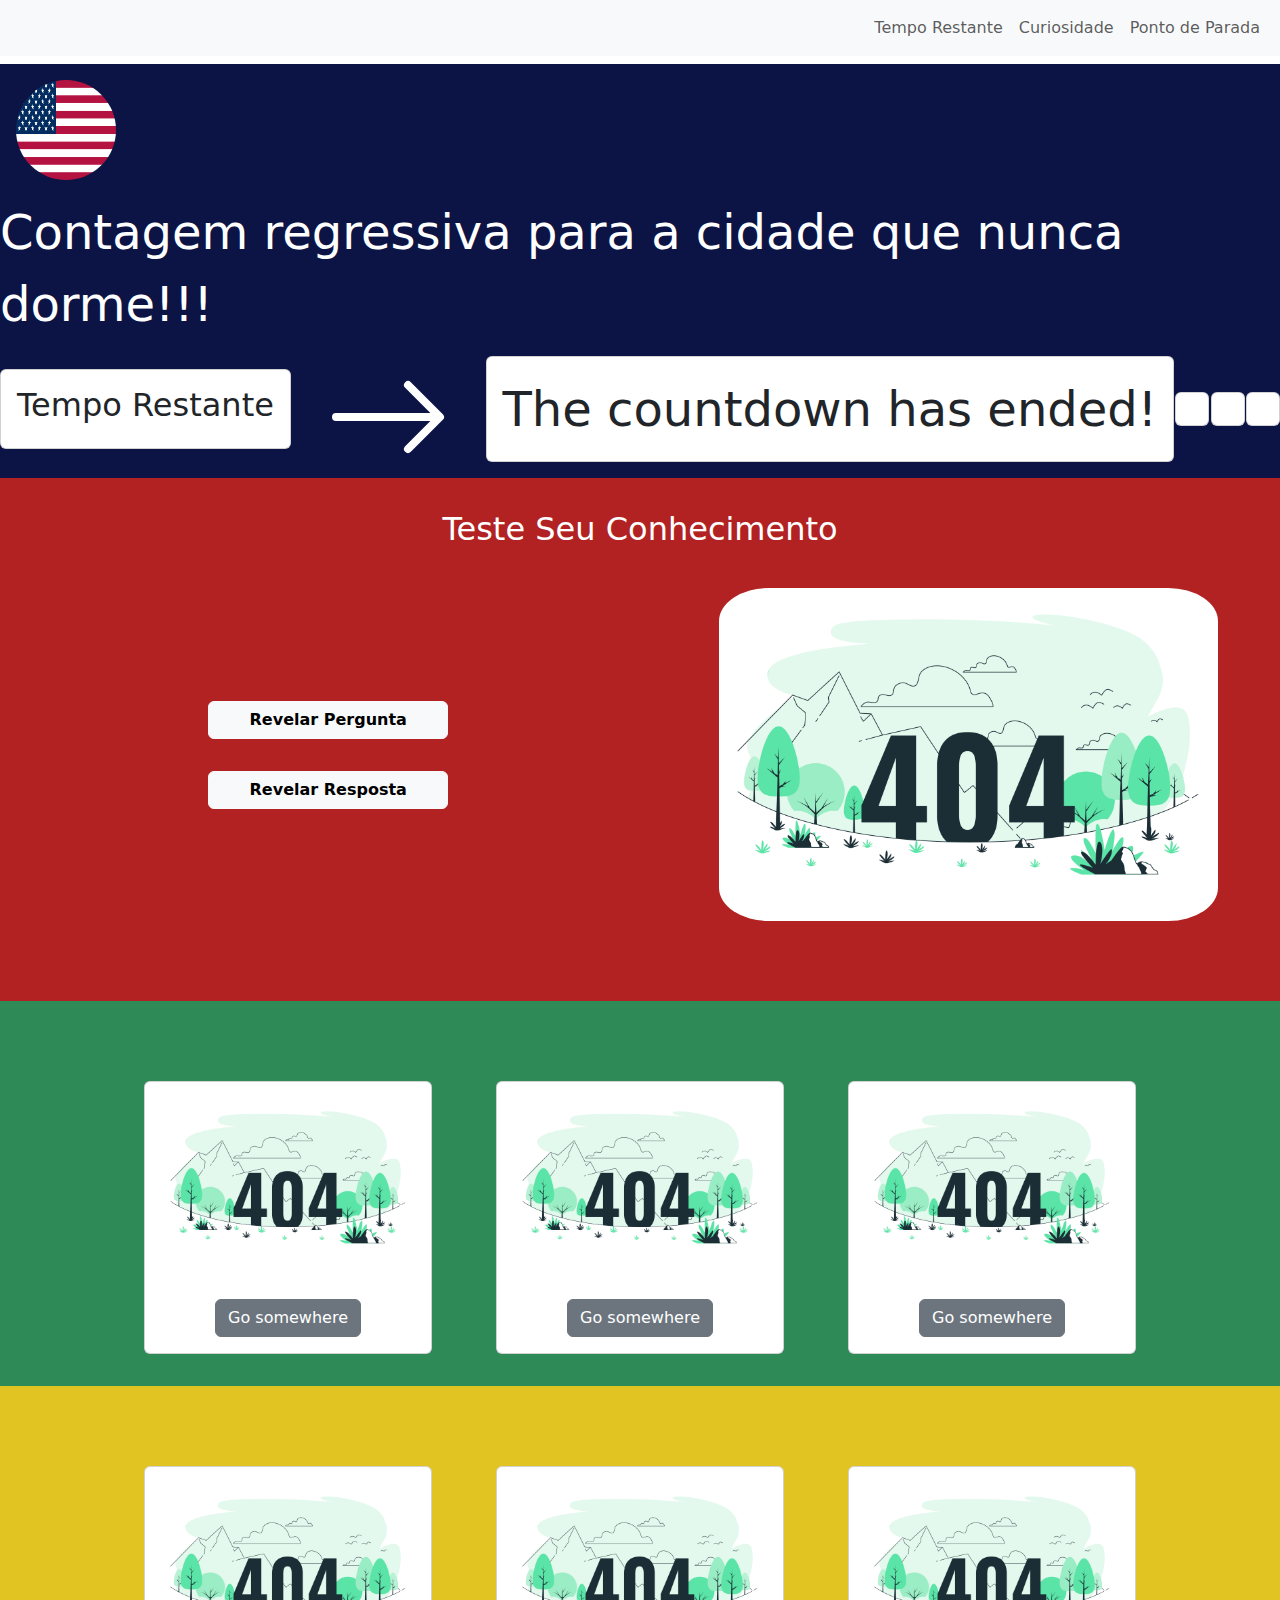
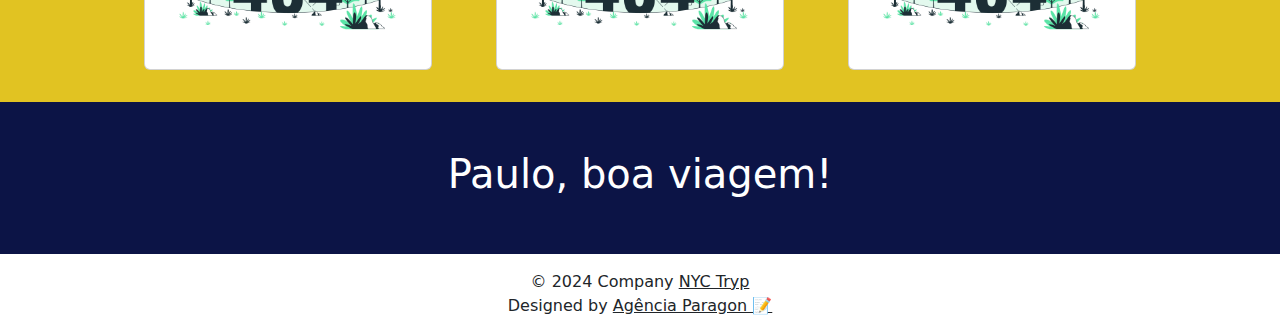
==== commit 54e80909: "Refactor and optimize countdown timer functionality" ====
--- a/index.html
+++ b/index.html
@@ -17,7 +17,7 @@
 
     <!-- Navbar Inicio-->
     <nav class="navbar fixed-top justify-content navbar-expand-lg navbar-light bg-light">
-        <div class="container-fluid justify-content-end">
+        <div class="container-fluid justify-content-end" id="divmenu">
             <button class="navbar-toggler" type="button" data-bs-toggle="collapse" data-bs-target="#navbarNavAltMarkup"
                 aria-controls="navbarNavAltMarkup" aria-expanded="false" aria-label="Toggle navigation">
                 <span class="navbar-toggler-icon"></span>
@@ -39,32 +39,38 @@
             <img src="assets/flag.png" alt="imagem bandeira">
         </div>
         <div id="divConteudo1_paragrafo">
-            <p>Contagem regressiva para a cidade que nunca dorme!!!</p>
-        </div>
-        <div id="divConteudo1_TempoRestante">
-            <div class="card">
-                <h2>Tempo Restante</h2>
+            <div>
+                <p>Contagem regressiva para a cidade que nunca dorme!!!</p>
             </div>
-            <div class="card">
-                D->
-                <span id="timeRemaining_days"></span>
-            </div>
+            <div id="divConteudo1_paragrafo_contador">
+                <div class="card">
+                    <h2>Tempo Restante</h2>
+                </div>
+                <div class="card" id="card_arrow">
+                    <svg xmlns="http://www.w3.org/2000/svg" width="128" height="128" fill="currentColor"
+                        class="bi bi-arrow-right" viewBox="0 0 16 16">
+                        <path fill-rule="evenodd"
+                            d="M1 8a.5.5 0 0 1 .5-.5h11.793l-3.147-3.146a.5.5 0 0 1 .708-.708l4 4a.5.5 0 0 1 0 .708l-4 4a.5.5 0 0 1-.708-.708L13.293 8.5H1.5A.5.5 0 0 1 1 8" />
+                    </svg>
+                </div>
+                <div class="card">
+                    <span id="timeRemaining_days"></span>
+                </div>
 
-            <div class="card">
-                H->
-                <span id="timeRemaining_hours"></span>
-            </div>
+                <div class="card">
+                    <span id="timeRemaining_hours"></span>
+                </div>
 
-            <div class="card">
-                M->
-                <span id="timeRemaining_minutes"></span>
-            </div>
+                <div class="card">
+                    <span id="timeRemaining_minutes"></span>
+                </div>
 
-            <div class="card">
-                S -> 
-                <span id="timeRemaining_seconds"></span>
+                <div class="card">
+                    <span id="timeRemaining_seconds"></span>
+                </div>
             </div>
         </div>
+
     </div>
     </div>
     <!-- Conteúdo 1 Fim -->
@@ -132,6 +138,8 @@
         <h1>Paulo, boa viagem!</h1>
     </div>
     <!-- Conteúdo 5 Fim -->
+    
+<button id="backToTopBtn" title="Voltar ao topo">⬆️</button>
 
 
     <!-- Footer -->
--- a/style.css
+++ b/style.css
@@ -1,8 +1,6 @@
 @import url("https://cdn.jsdelivr.net/npm/bootstrap-icons@1.11.3/font/bootstrap-icons.min.css");
 
-body {
-    /* background-color: red; */
-}
+body {}
 
 .fixed-nav {
     position: fixed;
@@ -34,10 +32,41 @@
 
 #divConteudo1_paragrafo {
     /* background-color: blue; */
+    flex-direction: column;
+    align-items: center;
+    display: flex;
     font-size: 3rem;
     color: #FFFFFF;
 }
 
+#divConteudo1_paragrafo_contador {
+    /* background-color: pink; */
+    width: 100%;
+    flex-direction: row;
+    align-items: center;
+    display: flex;
+    justify-content: space-between;
+}
+
+#divConteudo1_paragrafo_contador>div {
+    padding: 1rem;
+    margin-bottom: 1rem;
+}
+
+#card_arrow {
+    border-style: none;
+    height: 1rem;
+    font-size: 3rem;
+    background-color: #0C1446;
+    color: white;
+    display: flex;
+    flex-direction: row;
+    justify-content: center;
+    align-items: center;
+    margin: 1rem;
+
+}
+
 
 #divConteudo1_TempoRestante {
     display: flex;
@@ -55,6 +84,55 @@
     justify-content: center;
     margin: 1rem;
     /* background-color: pink; */
+}
+
+#timeRemaining_days:hover::after {
+    content: "dias";
+    position: absolute;
+    top: 100%;
+    left: 50%;
+    transform: translateX(-50%);
+    background-color: #000;
+    color: #fff;
+    padding: 0.5rem;
+    border-radius: 5px;
+    font-size: 14px;
+}
+#timeRemaining_hours:hover::after {
+    content: "horas";
+    position: absolute;
+    top: 100%;
+    left: 50%;
+    transform: translateX(-50%);
+    background-color: #000;
+    color: #fff;
+    padding: 0.5rem;
+    border-radius: 5px;
+    font-size: 14px;
+}
+#timeRemaining_minutes:hover::after {
+    content: "minutos";
+    position: absolute;
+    top: 100%;
+    left: 50%;
+    transform: translateX(-50%);
+    background-color: #000;
+    color: #fff;
+    padding: 0.5rem;
+    border-radius: 5px;
+    font-size: 14px;
+}
+#timeRemaining_seconds:hover::after {
+    content: "segundos";
+    position: absolute;
+    top: 100%;
+    left: 50%;
+    transform: translateX(-50%);
+    background-color: #000;
+    color: #fff;
+    padding: 0.5rem;
+    border-radius: 5px;
+    font-size: 14px;
 }
 
 #divConteudo2 {
@@ -181,5 +259,61 @@
 
 body.fixed-nav-padding {
     padding-top: 60px;
-    /* Ajuste conforme a altura da sua navbar */
+}
+
+
+/* scrollbar */
+
+/* width */
+::-webkit-scrollbar {
+    width: 10px;
+}
+
+/* Track */
+::-webkit-scrollbar-track {
+    background: #f1f1f1;
+}
+
+/* Handle */
+::-webkit-scrollbar-thumb {
+    background: #888;
+}
+
+/* Handle on hover */
+::-webkit-scrollbar-thumb:hover {
+    background: #555;
+}
+
+#backToTopBtn {
+    display: none;
+    /* Escondido por padrão */
+    position: fixed;
+    /* Fixo na tela */
+    bottom: 20px;
+    /* Distância do fundo da tela */
+    right: 30px;
+    /* Distância da direita da tela */
+    z-index: 99;
+    /* Fica sobre outros elementos */
+    font-size: 18px;
+    /* Tamanho da fonte */
+    border: none;
+    /* Sem borda */
+    outline: none;
+    /* Sem contorno */
+    background-color: #0C1446;
+    /* Cor de fundo */
+    color: white;
+    /* Cor do texto */
+    cursor: pointer;
+    /* Cursor de ponteiro */
+    padding: 15px;
+    /* Espaçamento interno */
+    border-radius: 10px;
+    /* Bordas arredondadas */
+}
+
+#backToTopBtn:hover {
+    background-color: #555;
+    /* Cor de fundo ao passar o mouse */
 }